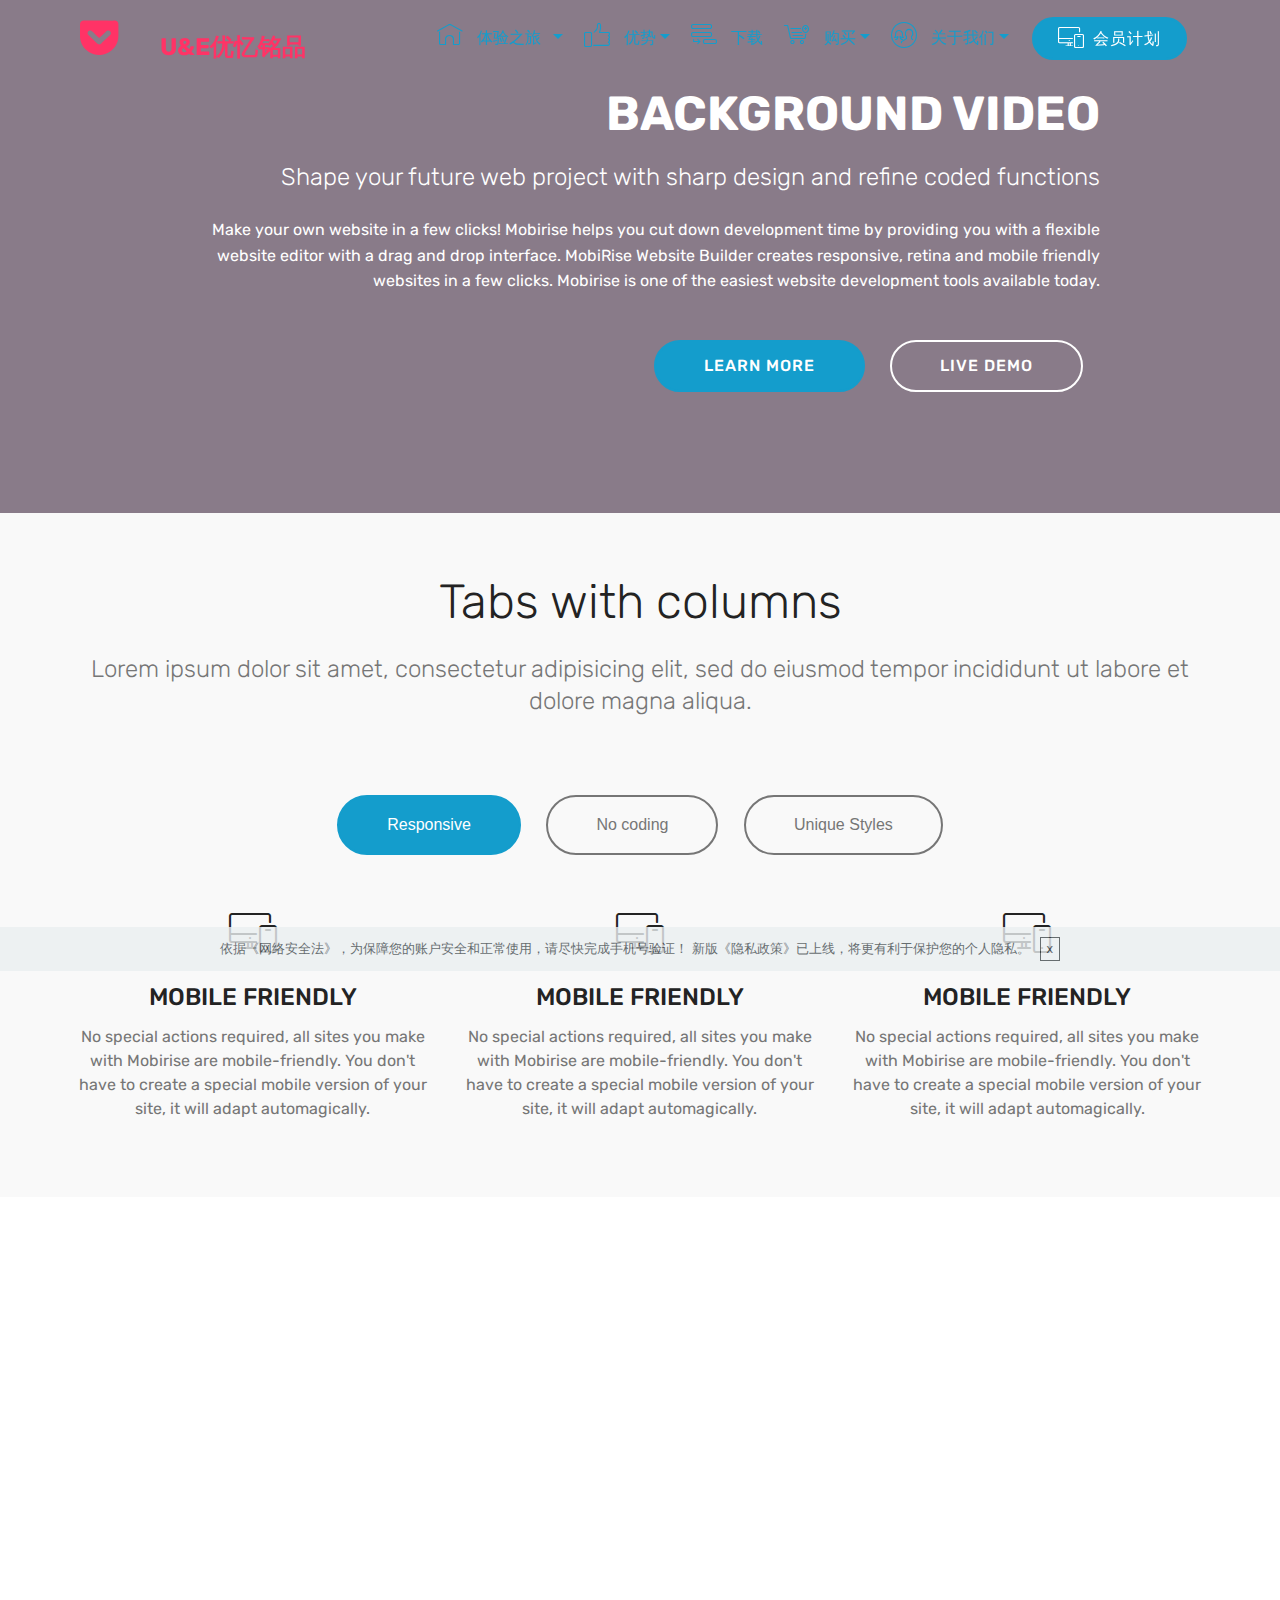
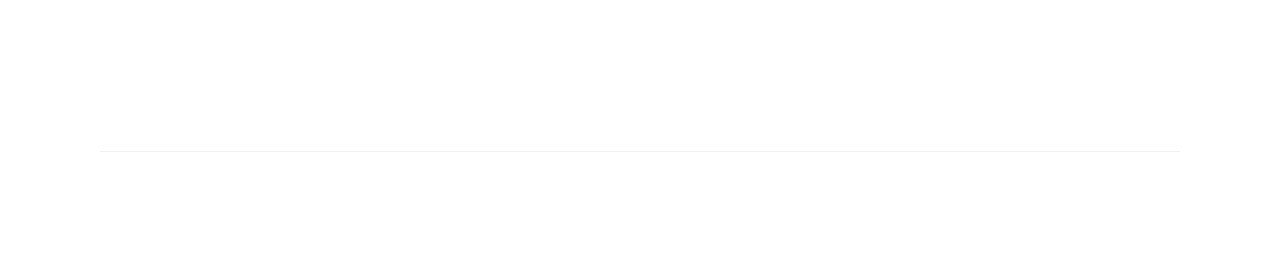
==== FAQ.html @ 8125be83 "create github pages" ====
<!DOCTYPE html>
<html>
<head>
  <!-- Site made with Mobirise Website Builder v4.2.4, https://mobirise.com -->
  <meta charset="UTF-8">
  <meta http-equiv="X-UA-Compatible" content="IE=edge">
  <meta name="generator" content="Mobirise v4.2.4, mobirise.com">
  <meta name="viewport" content="width=device-width, initial-scale=1">
  <link rel="shortcut icon" href="assets/images/4-349x349.png" type="image/x-icon">
  <meta name="description" content="优忆铭品UEMPIN">
  <title>客服中心</title>
  <link rel="stylesheet" href="assets/web/assets/mobirise-icons/mobirise-icons.css">
  <link rel="stylesheet" href="assets/tether/tether.min.css">
  <link rel="stylesheet" href="assets/bootstrap/css/bootstrap.min.css">
  <link rel="stylesheet" href="assets/bootstrap/css/bootstrap-grid.min.css">
  <link rel="stylesheet" href="assets/bootstrap/css/bootstrap-reboot.min.css">
  <link rel="stylesheet" href="assets/socicon/css/styles.css">
  <link rel="stylesheet" href="assets/dropdown/css/style.css">
  <link rel="stylesheet" href="assets/animate.css/animate.min.css">
  <link rel="stylesheet" href="assets/theme/css/style.css">
  <link rel="stylesheet" href="assets/mobirise/css/mbr-additional.css" type="text/css">
  
  
  
</head>
<body>
<section class="menu cid-quuMvqnTre" once="menu" id="menu1-26" data-rv-view="3323">

    

    <nav class="navbar navbar-expand beta-menu navbar-dropdown align-items-center navbar-fixed-top navbar-toggleable-sm bg-color transparent">
        <button class="navbar-toggler navbar-toggler-right" type="button" data-toggle="collapse" data-target="#navbarSupportedContent" aria-controls="navbarSupportedContent" aria-expanded="false" aria-label="Toggle navigation">
            <div class="hamburger">
                <span></span>
                <span></span>
                <span></span>
                <span></span>
            </div>
        </button>
        <div class="menu-logo">
            <div class="navbar-brand">
                
                <span class="navbar-caption-wrap"><a class="navbar-caption text-secondary display-5" href="index.html"><span class="socicon socicon-pocket mbr-iconfont mbr-iconfont-btn"></span></a><a class="navbar-caption text-secondary display-5" href="index.html" style="display: inline !important;"><span style="font-size: 38.4px;">&nbsp;</span>&nbsp; U&amp;E优忆铭品</a></span>
            </div>
        </div>
        <div class="collapse navbar-collapse" id="navbarSupportedContent">
            <ul class="navbar-nav nav-dropdown" data-app-modern-menu="true"><li class="nav-item dropdown">
                    <a class="nav-link link dropdown-toggle text-primary display-4" href="https://mobirise.com" data-toggle="dropdown-submenu" aria-expanded="false">
                        <span class="mbri-home mbr-iconfont mbr-iconfont-btn"></span>
                        体验之旅 &nbsp;</a><div class="dropdown-menu"><a class="dropdown-item text-primary display-4" href="https://mobirise.com">总览</a><a class="dropdown-item text-primary display-4" href="https://mobirise.com">安全性</a><a class="dropdown-item text-primary display-4" href="https://mobirise.com">参考案例</a></div>
                </li>
                <li class="nav-item dropdown">
                    <a class="nav-link link dropdown-toggle text-primary display-4" href="https://mobirise.com" data-toggle="dropdown-submenu"><span class="mbri-like mbr-iconfont mbr-iconfont-btn"></span>
                        优势</a><div class="dropdown-menu"><a class="dropdown-item text-primary display-4" href="https://mobirise.com">选择</a><a class="dropdown-item text-primary display-4" href="https://mobirise.com">解决方案</a></div>
                </li><li class="nav-item"><a class="nav-link link text-primary display-4" href="https://mobirise.com"><span class="mbri-add-submenu mbr-iconfont mbr-iconfont-btn"></span>
                        下载</a></li><li class="nav-item dropdown"><a class="nav-link link dropdown-toggle text-primary display-4" href="https://mobirise.com" data-toggle="dropdown-submenu" aria-expanded="false"><span class="mbri-cart-add mbr-iconfont mbr-iconfont-btn"></span>
                        购买</a><div class="dropdown-menu"><a class="dropdown-item text-primary display-4" href="https://mobirise.com">获取授权</a><a class="dropdown-item text-primary display-4" href="https://mobirise.com">升级您的授权</a><a class="dropdown-item text-primary display-4" href="https://mobirise.com">请求报价</a><a class="dropdown-item text-primary display-4" href="https://mobirise.com">购买向导</a><a class="dropdown-item text-primary display-4" href="https://mobirise.com">联系销售部门</a></div></li><li class="nav-item dropdown"><a class="nav-link link dropdown-toggle text-primary display-4" href="https://mobirise.com" data-toggle="dropdown-submenu" aria-expanded="false"><span class="mbri-users mbr-iconfont mbr-iconfont-btn"></span>
                        关于我们</a><div class="dropdown-menu"><a class="dropdown-item text-primary display-4" href="https://mobirise.com">支持</a><a class="dropdown-item text-primary display-4" href="https://mobirise.com">联系我们</a><a class="dropdown-item text-primary display-4" href="https://mobirise.com">社区</a><a class="dropdown-item text-primary display-4" href="https://mobirise.com">博客</a></div></li></ul>
            <div class="navbar-buttons mbr-section-btn"><a class="btn btn-sm btn-primary display-4" href="https://mobirise.com"><span class="mbri-responsive mbr-iconfont mbr-iconfont-btn"></span>
                    会员计划</a></div>
        </div>
    </nav>
</section>

<section class="engine"><a href="https://mobirise.co/p">bootstrap menu</a></section><section class="mbr-section info4 cid-quwDttyn2s" id="info4-2b" data-rv-view="3317">

    

    
    <div class="container">
        <div class="justify-content-center row">
            <div class="media-container-column title col-12 col-md-10">
                <h2 class="align-right mbr-bold mbr-white pb-3 mbr-fonts-style display-2">
                    BACKGROUND VIDEO
                </h2>
                <h3 class="mbr-section-subtitle align-right mbr-light mbr-white pb-3 mbr-fonts-style display-5">
                    Shape your future web project with sharp design and refine coded functions
                </h3>
                <p class="mbr-text align-right mbr-white mbr-fonts-style display-7">
                    Make your own website in a few clicks! Mobirise helps you cut down development time by providing you with a flexible website editor with a drag and drop interface. MobiRise Website Builder creates responsive, retina and mobile friendly websites in a few clicks. Mobirise is one of the easiest website development tools available today.
                </p>
                <div class="mbr-section-btn align-right py-4">
                    <a class="btn btn-primary display-4" href="https://mobirise.com">LEARN MORE</a>
                    <a class="btn btn-white-outline display-4" href="https://mobirise.com">LIVE DEMO</a>
                </div>
            </div>
        </div>
    </div>
</section>

<section class="tabs3 cid-quwCyvLrFm" id="tabs3-2a" data-rv-view="3320">

    

    

    <div class="container">
        <h2 class="mbr-section-title align-center pb-3 mbr-fonts-style display-2">
           Tabs with columns
        </h2>
        <h3 class="mbr-section-subtitle  display-5 align-center mbr-light mbr-fonts-style">
            Lorem ipsum dolor sit amet, consectetur adipisicing elit, sed do eiusmod tempor incididunt ut labore et dolore magna aliqua.
        </h3>
    </div>
    <div class="container-fluid">
        <div class="row tabcont">
            <ul class="nav nav-tabs pt-3 mt-5" role="tablist">
                <li class="nav-item mbr-fonts-style"><a class="nav-link active" role="tab" data-toggle="tab" href="#tabs3-2a_tab0" aria-expanded="true">
                        Responsive
                    </a></li>
                <li class="nav-item mbr-fonts-style"><a class="nav-link" role="tab" data-toggle="tab" href="#tabs3-2a_tab1" aria-expanded="false">
                        No coding
                    </a></li>
                <li class="nav-item mbr-fonts-style"><a class="nav-link" role="tab" data-toggle="tab" href="#tabs3-2a_tab2" aria-expanded="false">
                        Unique Styles
                    </a></li>
                
                
                
            </ul>
        </div>
    </div>

    <div class="container">
        <div class="row px-1">
            <div class="tab-content">
                <div id="tab1" class="tab-pane in active mbr-table" role="tabpanel">
                    <div class="row tab-content-row">
                        <div class="col-xs-12 col-md-6 col-lg-4">
                            <div class="card-img ">
                                <span class="mbri-responsive mbr-iconfont" media-simple="true"></span>
                            </div>
                            <h4 class="mbr-element-title  align-center mbr-fonts-style pb-2 display-5">
                                MOBILE FRIENDLY
                            </h4>
                            <p class="mbr-section-text  align-center mbr-fonts-style display-7">
                                No special actions required, all sites you make with Mobirise are mobile-friendly. You don't have to create a special mobile version of your site, it will adapt automagically.
                            </p>
                        </div>

                        <div class="col-xs-12 col-md-6 col-lg-4">
                            <div class="card-img ">
                                <span class="mbri-responsive mbr-iconfont" media-simple="true"></span>
                            </div>
                            <h4 class="mbr-element-title  align-center mbr-fonts-style pb-2 display-5">
                                MOBILE FRIENDLY
                            </h4>
                            <p class="mbr-section-text  align-center mbr-fonts-style display-7">
                                No special actions required, all sites you make with Mobirise are mobile-friendly. You don't have to create a special mobile version of your site, it will adapt automagically.
                            </p>
                        </div>

                        <div class="col-xs-12 col-md-6 col-lg-4">
                            <div class="card-img ">
                                <span class="mbri-responsive mbr-iconfont" media-simple="true"></span>
                            </div>
                            <h4 class="mbr-element-title  align-center mbr-fonts-style pb-2 display-5">
                                MOBILE FRIENDLY
                            </h4>
                            <p class="mbr-section-text  align-center mbr-fonts-style display-7">
                                No special actions required, all sites you make with Mobirise are mobile-friendly. You don't have to create a special mobile version of your site, it will adapt automagically.
                            </p>
                        </div>

                        
                    </div>
                </div>

                <div id="tab2" class="tab-pane  mbr-table" role="tabpanel">
                    <div class="row tab-content-row">
                        <div class="col-xs-12 col-md-6 col-lg-4">
                            <div class="card-img ">
                                <span class="mbri-bootstrap mbr-iconfont" media-simple="true"></span>
                            </div>
                            <h4 class="mbr-element-title  align-center mbr-fonts-style pb-2 display-5">
                                IT'S EASY AND SIMPLE
                            </h4>
                            <p class="mbr-section-text  align-center mbr-fonts-style display-7">
                                Cut down the development time with drag-and-drop website builder. Drop the blocks into the page, edit content inline and publish - no technical skills required.
                            </p>
                        </div>

                        <div class="col-xs-12 col-md-6 col-lg-4">
                            <div class="card-img ">
                                <span class="mbri-bootstrap mbr-iconfont" media-simple="true"></span>
                            </div>
                            <h4 class="mbr-element-title  align-center mbr-fonts-style pb-2 display-5">
                                IT'S EASY AND SIMPLE
                            </h4>
                            <p class="mbr-section-text  align-center mbr-fonts-style display-7">
                                Cut down the development time with drag-and-drop website builder. Drop the blocks into the page, edit content inline and publish - no technical skills required.
                            </p>
                        </div>

                        <div class="col-xs-12 col-md-6 col-lg-4">
                            <div class="card-img ">
                                <span class="mbri-bootstrap mbr-iconfont" media-simple="true"></span>
                            </div>
                            <h4 class="mbr-element-title  align-center mbr-fonts-style pb-2 display-5">
                                IT'S EASY AND SIMPLE
                            </h4>
                            <p class="mbr-section-text  align-center mbr-fonts-style display-7">
                                Cut down the development time with drag-and-drop website builder. Drop the blocks into the page, edit content inline and publish - no technical skills required.
                            </p>
                        </div>

                        
                    </div>
                </div>

                <div id="tab3" class="tab-pane  mbr-table" role="tabpanel">
                    <div class="row tab-content-row">
                        <div class="col-xs-12 col-md-6 col-lg-4">
                            <div class="card-img ">
                                <span class="mbri-extension mbr-iconfont" media-simple="true"></span>
                            </div>
                            <h4 class="mbr-element-title  align-center mbr-fonts-style pb-2 display-5">
                                TRENDY WEBSITE BLOCKS
                            </h4>
                            <p class="mbr-section-text  align-center mbr-fonts-style display-7">
                                Choose from the large selection  pre-made blocks - full-screen intro, bootstrap carousel, slider, responsive image gallery with, parallax scrolling, sticky header and more.
                            </p>
                        </div>

                        <div class="col-xs-12 col-md-6 col-lg-4">
                            <div class="card-img ">
                                <span class="mbri-extension mbr-iconfont" media-simple="true"></span>
                            </div>
                            <h4 class="mbr-element-title  align-center mbr-fonts-style pb-2 display-5">
                                TRENDY WEBSITE BLOCKS
                            </h4>
                            <p class="mbr-section-text  align-center mbr-fonts-style display-7">
                                Choose from the large selection  pre-made blocks - full-screen intro, bootstrap carousel, slider, responsive image gallery with, parallax scrolling, sticky header and more.
                            </p>
                        </div>

                        <div class="col-xs-12 col-md-6 col-lg-4">
                            <div class="card-img ">
                                <span class="mbri-extension mbr-iconfont" media-simple="true"></span>
                            </div>
                            <h4 class="mbr-element-title  align-center mbr-fonts-style pb-2 display-5">
                                TRENDY WEBSITE BLOCKS
                            </h4>
                            <p class="mbr-section-text  align-center mbr-fonts-style display-7">
                                Choose from the large selection  pre-made blocks - full-screen intro, bootstrap carousel, slider, responsive image gallery with, parallax scrolling, sticky header and more.
                            </p>
                        </div>

                        
                    </div>
                </div>

                <div id="tab4" class="tab-pane  mbr-table" role="tabpanel">
                    <div class="row tab-content-row">
                        <div class="col-xs-12 col-md-6 col-lg-4">
                            <div class="card-img ">
                                <span class="mbri-responsive mbr-iconfont" media-simple="true"></span>
                            </div>
                            <h4 class="mbr-element-title  align-center mbr-fonts-style pb-2 display-5">
                                MOBILE FRIENDLY
                            </h4>
                            <p class="mbr-section-text  align-center mbr-fonts-style display-7">
                                No special actions required, all sites you make with Mobirise are mobile-friendly. You don't have to create a special mobile version of your site, it will adapt automagically.
                            </p>
                        </div>

                        <div class="col-xs-12 col-md-6 col-lg-4">
                            <div class="card-img ">
                                <span class="mbri-responsive mbr-iconfont" media-simple="true"></span>
                            </div>
                            <h4 class="mbr-element-title  align-center mbr-fonts-style pb-2 display-5">
                                MOBILE FRIENDLY
                            </h4>
                            <p class="mbr-section-text  align-center mbr-fonts-style display-7">
                                No special actions required, all sites you make with Mobirise are mobile-friendly. You don't have to create a special mobile version of your site, it will adapt automagically.
                            </p>
                        </div>

                        <div class="col-xs-12 col-md-6 col-lg-4">
                            <div class="card-img ">
                                <span class="mbri-responsive mbr-iconfont" media-simple="true"></span>
                            </div>
                            <h4 class="mbr-element-title  align-center mbr-fonts-style pb-2 display-5">
                                MOBILE FRIENDLY
                            </h4>
                            <p class="mbr-section-text  align-center mbr-fonts-style display-7">
                                No special actions required, all sites you make with Mobirise are mobile-friendly. You don't have to create a special mobile version of your site, it will adapt automagically.
                            </p>
                        </div>

                        
                    </div>
                </div>

                <div id="tab5" class="tab-pane  mbr-table" role="tabpanel">
                    <div class="row tab-content-row">
                        <div class="col-xs-12 col-md-6 col-lg-4">
                            <div class="card-img ">
                                <span class="mbri-bootstrap mbr-iconfont" media-simple="true"></span>
                            </div>
                            <h4 class="mbr-element-title  align-center mbr-fonts-style pb-2 display-5">
                                IT'S EASY AND SIMPLE
                            </h4>
                            <p class="mbr-section-text  align-center mbr-fonts-style display-7">
                                Cut down the development time with drag-and-drop website builder. Drop the blocks into the page, edit content inline and publish - no technical skills required.
                            </p>
                        </div>

                        <div class="col-xs-12 col-md-6 col-lg-4">
                            <div class="card-img ">
                                <span class="mbri-bootstrap mbr-iconfont" media-simple="true"></span>
                            </div>
                            <h4 class="mbr-element-title  align-center mbr-fonts-style pb-2 display-5">
                                IT'S EASY AND SIMPLE
                            </h4>
                            <p class="mbr-section-text  align-center mbr-fonts-style display-7">
                                Cut down the development time with drag-and-drop website builder. Drop the blocks into the page, edit content inline and publish - no technical skills required.
                            </p>
                        </div>

                        <div class="col-xs-12 col-md-6 col-lg-4">
                            <div class="card-img ">
                                <span class="mbri-bootstrap mbr-iconfont" media-simple="true"></span>
                            </div>
                            <h4 class="mbr-element-title  align-center mbr-fonts-style pb-2 display-5">
                                IT'S EASY AND SIMPLE
                            </h4>
                            <p class="mbr-section-text  align-center mbr-fonts-style display-7">
                                Cut down the development time with drag-and-drop website builder. Drop the blocks into the page, edit content inline and publish - no technical skills required.
                            </p>
                        </div>

                        
                    </div>
                </div>

                <div id="tab6" class="tab-pane  mbr-table" role="tabpanel">
                    <div class="row tab-content-row">
                        <div class="col-xs-12 col-md-6 col-lg-4">
                            <div class="card-img ">
                                <span class="mbri-extension mbr-iconfont" media-simple="true"></span>
                            </div>
                            <h4 class="mbr-element-title  align-center mbr-fonts-style pb-2 display-5">
                                TRENDY WEBSITE BLOCKS
                            </h4>
                            <p class="mbr-section-text  align-center mbr-fonts-style display-7">
                                Choose from the large selection  pre-made blocks - full-screen intro, bootstrap carousel, slider, responsive image gallery with, parallax scrolling, sticky header and more.
                            </p>
                        </div>

                        <div class="col-xs-12 col-md-6 col-lg-4">
                            <div class="card-img ">
                                <span class="mbri-extension mbr-iconfont" media-simple="true"></span>
                            </div>
                            <h4 class="mbr-element-title  align-center mbr-fonts-style pb-2 display-5">
                                TRENDY WEBSITE BLOCKS
                            </h4>
                            <p class="mbr-section-text  align-center mbr-fonts-style display-7">
                                Choose from the large selection  pre-made blocks - full-screen intro, bootstrap carousel, slider, responsive image gallery with, parallax scrolling, sticky header and more.
                            </p>
                        </div>

                        <div class="col-xs-12 col-md-6 col-lg-4">
                            <div class="card-img ">
                                <span class="mbri-extension mbr-iconfont" media-simple="true"></span>
                            </div>
                            <h4 class="mbr-element-title  align-center mbr-fonts-style pb-2 display-5">
                                TRENDY WEBSITE BLOCKS
                            </h4>
                            <p class="mbr-section-text  align-center mbr-fonts-style display-7">
                                Choose from the large selection  pre-made blocks - full-screen intro, bootstrap carousel, slider, responsive image gallery with, parallax scrolling, sticky header and more.
                            </p>
                        </div>

                        
                    </div>
                </div>
            </div>
        </div>
    </div>
</section>

<section class="mbr-section form3 cid-quuQqyCMKl" id="form3-27" data-rv-view="3325">

    

    

    <div class="container">
        <div class="row justify-content-center">
            <div class="title col-12 col-lg-8">
                <h2 class="align-center pb-2 mbr-fonts-style display-2">繁荣的未来一次创造</h2>
                <h3 class="mbr-section-subtitle align-center pb-5 mbr-light mbr-fonts-style display-5">在世界的任何角落都能触手可及</h3>
            </div>
        </div>

        <div class="row py-2 justify-content-center">
            <div class="col-12 col-lg-6  col-md-8 " data-form-type="formoid">
                <div data-form-alert="" hidden="">
                        Thanks for filling out the form!
                </div>
                <form class="mbr-form" action="https://mobirise.com/" method="post" data-form-title="Mobirise Form"><input type="hidden" data-form-email="true" value="UDp82fe5v0Eyl7ZxMXc5wBXG8Bf92NVZE0aJHYdKGe7TfUzPoT3Yu6uKMFv6IsI2ZbxIznENvcKTI1a6HYT3ojW9uODJg5n6/LWRMskjISQ+MUUggnkvxuDNcvmjzyE4">
                    <div class="mbr-subscribe input-group">
                        <input class="form-control" type="email" name="email" placeholder="Email" data-form-field="Email" required="" id="email-form3-27">
                        <span class="input-group-btn"><button href="" type="submit" class="btn btn-primary display-4">加入我们</button></span>
                    </div>
                </form>
            </div>
        </div>
    </div>
</section>

<section class="footer3 cid-quuQPLKquq" id="footer3-28" data-rv-view="3328">

    

    

    <div class="container">
        <div class="media-container-row content">
            <div class="col-md-2 col-sm-4">
                <div class="mb-3 img-logo">
                    <a href="index.html">
                         <img src="assets/images/mbr-1-1620x1080.jpg" alt="Mobirise" title="" media-simple="true">
                    </a>
                </div>
                <p class="mbr-fonts-style foot-logo display-7">PARKINSHOP</p>
            </div>
            <div class="col-md-3 col-sm-4">
                <p class="mb-4 mbr-fonts-style foot-title display-7">
                    关于我们</p>
                <p class="mbr-text mbr-links-column mbr-fonts-style display-7">公司简介<br>自媒体&nbsp;<br>最新活动<br>联系我们&nbsp;<br>职业机会</p>
            </div>
            <div class="col-md-3 col-sm-4">
                <p class="mb-4 mbr-fonts-style foot-title display-7">渠道合作伙伴</p>
                <p class="mbr-text mbr-fonts-style mbr-links-column display-7">正品检测<br>下单步骤&nbsp;<br>商务合作<br>如何汇款&nbsp;<br>语言支持</p>
            </div>
            <div class="col-md-4 col-sm-12">
                <p class="mb-4 mbr-fonts-style foot-title display-7">
                    最新折扣信息</p>
                <p class="mbr-text form-text mbr-fonts-style display-7">
                    每天提供最新机票信息</p>
                <div class="media-container-column" data-form-type="formoid">
                    <div data-form-alert="" hidden="" class="align-center">
                        Thanks for filling out the form!
                    </div>

                    <form class="form-inline" action="https://mobirise.com/" method="post" data-form-title="Mobirise Form">
                        <input type="hidden" value="1Lknn5po2E3v2/GOtTX4c+gMpeZmOuOyh08EkeotjjVpfZTVpMsaN2IokFMOyLyG/XDHzK4qIMgXoVWpnPnGVguOpOal2/GXymwfACElL1eVRQ+YKc676m9zPhXstnzK" data-form-email="true">
                        <div class="form-group">
                            <input type="email" class="form-control input-sm input-inverse my-2" name="email" required="" data-form-field="Email" placeholder="Email" id="email-footer3-28">
                        </div>
                        <div class="input-group-btn m-2"><button href="" class="btn btn-primary display-4" type="submit" role="button">提交订阅</button></div>
                    </form>
                </div>

            </div>
        </div>
        <div class="footer-lower">
            <div class="media-container-row">
                <div class="col-sm-12">
                    <hr>
                </div>
            </div>
            <div class="media-container-row">
                <div class="col-sm-6 copyright">
                    <p class="mbr-text mbr-fonts-style display-7">
                        © Copyright 2017 JONATHAN ZHANG - All Rights Reserved
                    </p>
                </div>
                <div class="col-md-6">
                    <div class="social-list align-right">
                        <div class="soc-item">
                            <a href="https://twitter.com/mobirise" target="_blank">
                                <span class="socicon-twitter socicon mbr-iconfont mbr-iconfont-social" media-simple="true"></span>
                            </a>
                        </div>
                        <div class="soc-item">
                            <a href="https://www.facebook.com/pages/Mobirise/1616226671953247" target="_blank">
                                <span class="socicon-facebook socicon mbr-iconfont mbr-iconfont-social" media-simple="true"></span>
                            </a>
                        </div>
                        <div class="soc-item">
                            <a href="https://www.youtube.com/c/mobirise" target="_blank">
                                <span class="socicon-youtube socicon mbr-iconfont mbr-iconfont-social" media-simple="true"></span>
                            </a>
                        </div>
                        <div class="soc-item">
                            <a href="https://instagram.com/mobirise" target="_blank">
                                <span class="socicon-instagram socicon mbr-iconfont mbr-iconfont-social" media-simple="true"></span>
                            </a>
                        </div>
                        <div class="soc-item">
                            <a href="https://plus.google.com/u/0/+Mobirise" target="_blank">
                                <span class="socicon-googleplus socicon mbr-iconfont mbr-iconfont-social" media-simple="true"></span>
                            </a>
                        </div>
                        <div class="soc-item">
                            <a href="https://www.behance.net/Mobirise" target="_blank">
                                <span class="socicon-behance socicon mbr-iconfont mbr-iconfont-social" media-simple="true"></span>
                            </a>
                        </div>
                    </div>
                </div>
            </div>
        </div>
    </div>
</section>


  <script src="assets/web/assets/jquery/jquery.min.js"></script>
  <script src="assets/popper/popper.min.js"></script>
  <script src="assets/tether/tether.min.js"></script>
  <script src="assets/bootstrap/js/bootstrap.min.js"></script>
  <script src="assets/smooth-scroll/smooth-scroll.js"></script>
  <script src="assets/cookies-alert-plugin/cookies-alert-core.js"></script>
  <script src="assets/cookies-alert-plugin/cookies-alert-script.js"></script>
  <script src="assets/viewport-checker/jquery.viewportchecker.js"></script>
  <script src="assets/dropdown/js/script.min.js"></script>
  <script src="assets/touch-swipe/jquery.touch-swipe.min.js"></script>
  <script src="assets/theme/js/script.js"></script>
  <script src="assets/formoid/formoid.min.js"></script>
  
  
 <div id="scrollToTop" class="scrollToTop mbr-arrow-up"><a style="text-align: center;"><i class="mbri-down mbr-iconfont"></i></a></div>
    <input name="animation" type="hidden">
  <input name="cookieData" type="hidden" data-cookie-text="依据《网络安全法》，为保障您的账户安全和正常使用，请尽快完成手机号验证！ 新版《隐私政策》已上线，将更有利于保护您的个人隐私。">
  </body>
</html>
---- assets/web/assets/mobirise-icons/mobirise-icons.css ----
@font-face {
  font-family: 'MobiriseIcons';
  src:  url('mobirise-icons.eot?spat4u');
  src:  url('mobirise-icons.eot?spat4u#iefix') format('embedded-opentype'),
    url('mobirise-icons.ttf?spat4u') format('truetype'),
    url('mobirise-icons.woff?spat4u') format('woff'),
    url('mobirise-icons.svg?spat4u#MobiriseIcons') format('svg');
  font-weight: normal;
  font-style: normal;
}

[class^="mbri-"], [class*=" mbri-"] {
  /* use !important to prevent issues with browser extensions that change fonts */
  font-family: MobiriseIcons !important;
  speak: none;
  font-style: normal;
  font-weight: normal;
  font-variant: normal;
  text-transform: none;
  line-height: 1;

  /* Better Font Rendering =========== */
  -webkit-font-smoothing: antialiased;
  -moz-osx-font-smoothing: grayscale;
}

.mbri-add-submenu:before {
  content: "\e900";
}
.mbri-alert:before {
  content: "\e901";
}
.mbri-align-center:before {
  content: "\e902";
}
.mbri-align-justify:before {
  content: "\e903";
}
.mbri-align-left:before {
  content: "\e904";
}
.mbri-align-right:before {
  content: "\e905";
}
.mbri-android:before {
  content: "\e906";
}
.mbri-apple:before {
  content: "\e907";
}
.mbri-arrow-down:before {
  content: "\e908";
}
.mbri-arrow-next:before {
  content: "\e909";
}
.mbri-arrow-prev:before {
  content: "\e90a";
}
.mbri-arrow-up:before {
  content: "\e90b";
}
.mbri-bold:before {
  content: "\e90c";
}
.mbri-bookmark:before {
  content: "\e90d";
}
.mbri-bootstrap:before {
  content: "\e90e";
}
.mbri-briefcase:before {
  content: "\e90f";
}
.mbri-browse:before {
  content: "\e910";
}
.mbri-bulleted-list:before {
  content: "\e911";
}
.mbri-calendar:before {
  content: "\e912";
}
.mbri-camera:before {
  content: "\e913";
}
.mbri-cart-add:before {
  content: "\e914";
}
.mbri-cart-full:before {
  content: "\e915";
}
.mbri-cash:before {
  content: "\e916";
}
.mbri-change-style:before {
  content: "\e917";
}
.mbri-chat:before {
  content: "\e918";
}
.mbri-clock:before {
  content: "\e919";
}
.mbri-close:before {
  content: "\e91a";
}
.mbri-cloud:before {
  content: "\e91b";
}
.mbri-code:before {
  content: "\e91c";
}
.mbri-contact-form:before {
  content: "\e91d";
}
.mbri-credit-card:before {
  content: "\e91e";
}
.mbri-cursor-click:before {
  content: "\e91f";
}
.mbri-cust-feedback:before {
  content: "\e920";
}
.mbri-database:before {
  content: "\e921";
}
.mbri-delivery:before {
  content: "\e922";
}
.mbri-desktop:before {
  content: "\e923";
}
.mbri-devices:before {
  content: "\e924";
}
.mbri-down:before {
  content: "\e925";
}
.mbri-download:before {
  content: "\e989";
}
.mbri-drag-n-drop:before {
  content: "\e927";
}
.mbri-drag-n-drop2:before {
  content: "\e928";
}
.mbri-edit:before {
  content: "\e929";
}
.mbri-edit2:before {
  content: "\e92a";
}
.mbri-error:before {
  content: "\e92b";
}
.mbri-extension:before {
  content: "\e92c";
}
.mbri-features:before {
  content: "\e92d";
}
.mbri-file:before {
  content: "\e92e";
}
.mbri-flag:before {
  content: "\e92f";
}
.mbri-folder:before {
  content: "\e930";
}
.mbri-gift:before {
  content: "\e931";
}
.mbri-github:before {
  content: "\e932";
}
.mbri-globe:before {
  content: "\e933";
}
.mbri-globe-2:before {
  content: "\e934";
}
.mbri-growing-chart:before {
  content: "\e935";
}
.mbri-hearth:before {
  content: "\e936";
}
.mbri-help:before {
  content: "\e937";
}
.mbri-home:before {
  content: "\e938";
}
.mbri-hot-cup:before {
  content: "\e939";
}
.mbri-idea:before {
  content: "\e93a";
}
.mbri-image-gallery:before {
  content: "\e93b";
}
.mbri-image-slider:before {
  content: "\e93c";
}
.mbri-info:before {
  content: "\e93d";
}
.mbri-italic:before {
  content: "\e93e";
}
.mbri-key:before {
  content: "\e93f";
}
.mbri-laptop:before {
  content: "\e940";
}
.mbri-layers:before {
  content: "\e941";
}
.mbri-left-right:before {
  content: "\e942";
}
.mbri-left:before {
  content: "\e943";
}
.mbri-letter:before {
  content: "\e944";
}
.mbri-like:before {
  content: "\e945";
}
.mbri-link:before {
  content: "\e946";
}
.mbri-lock:before {
  content: "\e947";
}
.mbri-login:before {
  content: "\e948";
}
.mbri-logout:before {
  content: "\e949";
}
.mbri-magic-stick:before {
  content: "\e94a";
}
.mbri-map-pin:before {
  content: "\e94b";
}
.mbri-menu:before {
  content: "\e94c";
}
.mbri-mobile:before {
  content: "\e94d";
}
.mbri-mobile2:before {
  content: "\e94e";
}
.mbri-mobirise:before {
  content: "\e94f";
}
.mbri-more-horizontal:before {
  content: "\e950";
}
.mbri-more-vertical:before {
  content: "\e951";
}
.mbri-music:before {
  content: "\e952";
}
.mbri-new-file:before {
  content: "\e953";
}
.mbri-numbered-list:before {
  content: "\e954";
}
.mbri-opened-folder:before {
  content: "\e955";
}
.mbri-pages:before {
  content: "\e956";
}
.mbri-paper-plane:before {
  content: "\e957";
}
.mbri-paperclip:before {
  content: "\e958";
}
.mbri-photo:before {
  content: "\e959";
}
.mbri-photos:before {
  content: "\e95a";
}
.mbri-pin:before {
  content: "\e95b";
}
.mbri-play:before {
  content: "\e95c";
}
.mbri-plus:before {
  content: "\e95d";
}
.mbri-preview:before {
  content: "\e95e";
}
.mbri-print:before {
  content: "\e95f";
}
.mbri-protect:before {
  content: "\e960";
}
.mbri-question:before {
  content: "\e961";
}
.mbri-quote-left:before {
  content: "\e962";
}
.mbri-quote-right:before {
  content: "\e963";
}
.mbri-refresh:before {
  content: "\e964";
}
.mbri-responsive:before {
  content: "\e965";
}
.mbri-right:before {
  content: "\e966";
}
.mbri-rocket:before {
  content: "\e967";
}
.mbri-sad-face:before {
  content: "\e968";
}
.mbri-sale:before {
  content: "\e969";
}
.mbri-save:before {
  content: "\e96a";
}
.mbri-search:before {
  content: "\e96b";
}
.mbri-setting:before {
  content: "\e96c";
}
.mbri-setting2:before {
  content: "\e96d";
}
.mbri-setting3:before {
  content: "\e96e";
}
.mbri-share:before {
  content: "\e96f";
}
.mbri-shopping-bag:before {
  content: "\e970";
}
.mbri-shopping-basket:before {
  content: "\e971";
}
.mbri-shopping-cart:before {
  content: "\e972";
}
.mbri-sites:before {
  content: "\e973";
}
.mbri-smile-face:before {
  content: "\e974";
}
.mbri-speed:before {
  content: "\e975";
}
.mbri-star:before {
  content: "\e976";
}
.mbri-success:before {
  content: "\e977";
}
.mbri-sun:before {
  content: "\e978";
}
.mbri-sun2:before {
  content: "\e979";
}
.mbri-tablet:before {
  content: "\e97a";
}
.mbri-tablet-vertical:before {
  content: "\e97b";
}
.mbri-target:before {
  content: "\e97c";
}
.mbri-timer:before {
  content: "\e97d";
}
.mbri-to-ftp:before {
  content: "\e97e";
}
.mbri-to-local-drive:before {
  content: "\e97f";
}
.mbri-touch-swipe:before {
  content: "\e980";
}
.mbri-touch:before {
  content: "\e981";
}
.mbri-trash:before {
  content: "\e982";
}
.mbri-underline:before {
  content: "\e983";
}
.mbri-unlink:before {
  content: "\e984";
}
.mbri-unlock:before {
  content: "\e985";
}
.mbri-up-down:before {
  content: "\e986";
}
.mbri-up:before {
  content: "\e987";
}
.mbri-update:before {
  content: "\e988";
}
.mbri-upload:before {
 content: "\e926"; 
}
.mbri-user:before {
  content: "\e98a";
}
.mbri-user2:before {
  content: "\e98b";
}
.mbri-users:before {
  content: "\e98c";
}
.mbri-video:before {
  content: "\e98d";
}
.mbri-video-play:before {
  content: "\e98e";
}
.mbri-watch:before {
  content: "\e98f";
}
.mbri-website-theme:before {
  content: "\e990";
}
.mbri-wifi:before {
  content: "\e991";
}
.mbri-windows:before {
  content: "\e992";
}
.mbri-zoom-out:before {
  content: "\e993";
}
.mbri-redo:before {
  content: "\e994";
}
.mbri-undo:before {
  content: "\e995";
}
---- assets/socicon/css/styles.css ----
@charset "UTF-8";

@font-face {
  font-family: "socicon";
  src:url("../fonts/socicon.eot");
  src:url("../fonts/socicon.eot?#iefix") format("embedded-opentype"),
    url("../fonts/socicon.woff") format("woff"),
    url("../fonts/socicon.ttf") format("truetype"),
    url("../fonts/socicon.svg#socicon") format("svg");
  font-weight: normal;
  font-style: normal;

}

[data-icon]:before {
  font-family: "socicon" !important;
  content: attr(data-icon);
  font-style: normal !important;
  font-weight: normal !important;
  font-variant: normal !important;
  text-transform: none !important;
  speak: none;
  line-height: 1;
  -webkit-font-smoothing: antialiased;
  -moz-osx-font-smoothing: grayscale;
}

[class^="socicon-"]:before,
[class*=" socicon-"]:before {
  font-family: "socicon" !important;
  font-style: normal !important;
  font-weight: normal !important;
  font-variant: normal !important;
  text-transform: none !important;
  speak: none;
  line-height: 1;
  -webkit-font-smoothing: antialiased;
  -moz-osx-font-smoothing: grayscale;
}

.socicon-modelmayhem:before {
  content: "\e000";
}
.socicon-mixcloud:before {
  content: "\e001";
}
.socicon-drupal:before {
  content: "\e002";
}
.socicon-swarm:before {
  content: "\e003";
}
.socicon-istock:before {
  content: "\e004";
}
.socicon-yammer:before {
  content: "\e005";
}
.socicon-ello:before {
  content: "\e006";
}
.socicon-stackoverflow:before {
  content: "\e007";
}
.socicon-persona:before {
  content: "\e008";
}
.socicon-triplej:before {
  content: "\e009";
}
.socicon-houzz:before {
  content: "\e00a";
}
.socicon-rss:before {
  content: "\e00b";
}
.socicon-paypal:before {
  content: "\e00c";
}
.socicon-odnoklassniki:before {
  content: "\e00d";
}
.socicon-airbnb:before {
  content: "\e00e";
}
.socicon-periscope:before {
  content: "\e00f";
}
.socicon-outlook:before {
  content: "\e010";
}
.socicon-coderwall:before {
  content: "\e011";
}
.socicon-tripadvisor:before {
  content: "\e012";
}
.socicon-appnet:before {
  content: "\e013";
}
.socicon-goodreads:before {
  content: "\e014";
}
.socicon-tripit:before {
  content: "\e015";
}
.socicon-lanyrd:before {
  content: "\e016";
}
.socicon-slideshare:before {
  content: "\e017";
}
.socicon-buffer:before {
  content: "\e018";
}
.socicon-disqus:before {
  content: "\e019";
}
.socicon-vkontakte:before {
  content: "\e01a";
}
.socicon-whatsapp:before {
  content: "\e01b";
}
.socicon-patreon:before {
  content: "\e01c";
}
.socicon-storehouse:before {
  content: "\e01d";
}
.socicon-pocket:before {
  content: "\e01e";
}
.socicon-mail:before {
  content: "\e01f";
}
.socicon-blogger:before {
  content: "\e020";
}
.socicon-technorati:before {
  content: "\e021";
}
.socicon-reddit:before {
  content: "\e022";
}
.socicon-dribbble:before {
  content: "\e023";
}
.socicon-stumbleupon:before {
  content: "\e024";
}
.socicon-digg:before {
  content: "\e025";
}
.socicon-envato:before {
  content: "\e026";
}
.socicon-behance:before {
  content: "\e027";
}
.socicon-delicious:before {
  content: "\e028";
}
.socicon-deviantart:before {
  content: "\e029";
}
.socicon-forrst:before {
  content: "\e02a";
}
.socicon-play:before {
  content: "\e02b";
}
.socicon-zerply:before {
  content: "\e02c";
}
.socicon-wikipedia:before {
  content: "\e02d";
}
.socicon-apple:before {
  content: "\e02e";
}
.socicon-flattr:before {
  content: "\e02f";
}
.socicon-github:before {
  content: "\e030";
}
.socicon-renren:before {
  content: "\e031";
}
.socicon-friendfeed:before {
  content: "\e032";
}
.socicon-newsvine:before {
  content: "\e033";
}
.socicon-identica:before {
  content: "\e034";
}
.socicon-bebo:before {
  content: "\e035";
}
.socicon-zynga:before {
  content: "\e036";
}
.socicon-steam:before {
  content: "\e037";
}
.socicon-xbox:before {
  content: "\e038";
}
.socicon-windows:before {
  content: "\e039";
}
.socicon-qq:before {
  content: "\e03a";
}
.socicon-douban:before {
  content: "\e03b";
}
.socicon-meetup:before {
  content: "\e03c";
}
.socicon-playstation:before {
  content: "\e03d";
}
.socicon-android:before {
  content: "\e03e";
}
.socicon-snapchat:before {
  content: "\e03f";
}
.socicon-twitter:before {
  content: "\e040";
}
.socicon-facebook:before {
  content: "\e041";
}
.socicon-googleplus:before {
  content: "\e042";
}
.socicon-pinterest:before {
  content: "\e043";
}
.socicon-foursquare:before {
  content: "\e044";
}
.socicon-yahoo:before {
  content: "\e045";
}
.socicon-skype:before {
  content: "\e046";
}
.socicon-yelp:before {
  content: "\e047";
}
.socicon-feedburner:before {
  content: "\e048";
}
.socicon-linkedin:before {
  content: "\e049";
}
.socicon-viadeo:before {
  content: "\e04a";
}
.socicon-xing:before {
  content: "\e04b";
}
.socicon-myspace:before {
  content: "\e04c";
}
.socicon-soundcloud:before {
  content: "\e04d";
}
.socicon-spotify:before {
  content: "\e04e";
}
.socicon-grooveshark:before {
  content: "\e04f";
}
.socicon-lastfm:before {
  content: "\e050";
}
.socicon-youtube:before {
  content: "\e051";
}
.socicon-vimeo:before {
  content: "\e052";
}
.socicon-dailymotion:before {
  content: "\e053";
}
.socicon-vine:before {
  content: "\e054";
}
.socicon-flickr:before {
  content: "\e055";
}
.socicon-500px:before {
  content: "\e056";
}
.socicon-wordpress:before {
  content: "\e058";
}
.socicon-tumblr:before {
  content: "\e059";
}
.socicon-twitch:before {
  content: "\e05a";
}
.socicon-8tracks:before {
  content: "\e05b";
}
.socicon-amazon:before {
  content: "\e05c";
}
.socicon-icq:before {
  content: "\e05d";
}
.socicon-smugmug:before {
  content: "\e05e";
}
.socicon-ravelry:before {
  content: "\e05f";
}
.socicon-weibo:before {
  content: "\e060";
}
.socicon-baidu:before {
  content: "\e061";
}
.socicon-angellist:before {
  content: "\e062";
}
.socicon-ebay:before {
  content: "\e063";
}
.socicon-imdb:before {
  content: "\e064";
}
.socicon-stayfriends:before {
  content: "\e065";
}
.socicon-residentadvisor:before {
  content: "\e066";
}
.socicon-google:before {
  content: "\e067";
}
.socicon-yandex:before {
  content: "\e068";
}
.socicon-sharethis:before {
  content: "\e069";
}
.socicon-bandcamp:before {
  content: "\e06a";
}
.socicon-itunes:before {
  content: "\e06b";
}
.socicon-deezer:before {
  content: "\e06c";
}
.socicon-telegram:before {
  content: "\e06e";
}
.socicon-openid:before {
  content: "\e06f";
}
.socicon-amplement:before {
  content: "\e070";
}
.socicon-viber:before {
  content: "\e071";
}
.socicon-zomato:before {
  content: "\e072";
}
.socicon-draugiem:before {
  content: "\e074";
}
.socicon-endomodo:before {
  content: "\e075";
}
.socicon-filmweb:before {
  content: "\e076";
}
.socicon-stackexchange:before {
  content: "\e077";
}
.socicon-wykop:before {
  content: "\e078";
}
.socicon-teamspeak:before {
  content: "\e079";
}
.socicon-teamviewer:before {
  content: "\e07a";
}
.socicon-ventrilo:before {
  content: "\e07b";
}
.socicon-younow:before {
  content: "\e07c";
}
.socicon-raidcall:before {
  content: "\e07d";
}
.socicon-mumble:before {
  content: "\e07e";
}
.socicon-medium:before {
  content: "\e06d";
}
.socicon-bebee:before {
  content: "\e07f";
}
.socicon-hitbox:before {
  content: "\e080";
}
.socicon-reverbnation:before {
  content: "\e081";
}
.socicon-formulr:before {
  content: "\e082";
}
.socicon-instagram:before {
  content: "\e057";
}
.socicon-battlenet:before {
  content: "\e083";
}
.socicon-chrome:before {
  content: "\e084";
}
.socicon-discord:before {
  content: "\e086";
}
.socicon-issuu:before {
  content: "\e087";
}
.socicon-macos:before {
  content: "\e088";
}
.socicon-firefox:before {
  content: "\e089";
}
.socicon-opera:before {
  content: "\e08d";
}
.socicon-keybase:before {
  content: "\e090";
}
.socicon-alliance:before {
  content: "\e091";
}
.socicon-livejournal:before {
  content: "\e092";
}
.socicon-googlephotos:before {
  content: "\e093";
}
.socicon-horde:before {
  content: "\e094";
}
.socicon-etsy:before {
  content: "\e095";
}
.socicon-zapier:before {
  content: "\e096";
}
.socicon-google-scholar:before {
  content: "\e097";
}
.socicon-researchgate:before {
  content: "\e098";
}
.socicon-wechat:before {
  content: "\e099";
}
.socicon-strava:before {
  content: "\e09a";
}
.socicon-line:before {
  content: "\e09b";
}
.socicon-lyft:before {
  content: "\e09c";
}
.socicon-uber:before {
  content: "\e09d";
}
.socicon-songkick:before {
  content: "\e09e";
}
.socicon-viewbug:before {
  content: "\e09f";
}
.socicon-googlegroups:before {
  content: "\e0a0";
}
.socicon-quora:before {
  content: "\e073";
}
.socicon-diablo:before {
  content: "\e085";
}
.socicon-blizzard:before {
  content: "\e0a1";
}
.socicon-hearthstone:before {
  content: "\e08b";
}
.socicon-heroes:before {
  content: "\e08a";
}
.socicon-overwatch:before {
  content: "\e08c";
}
.socicon-warcraft:before {
  content: "\e08e";
}
.socicon-starcraft:before {
  content: "\e08f";
}
.socicon-beam:before {
  content: "\e0a2";
}
.socicon-curse:before {
  content: "\e0a3";
}
.socicon-player:before {
  content: "\e0a4";
}
.socicon-streamjar:before {
  content: "\e0a5";
}
.socicon-nintendo:before {
  content: "\e0a6";
}
.socicon-hellocoton:before {
  content: "\e0a7";
}
---- assets/dropdown/css/style.css ----
.navbar-dropdown {
  left: 0;
  padding: 0;
  position: absolute;
  right: 0;
  top: 0;
  transition: all 0.45s ease;
  z-index: 1030;
  background: #282828; }
  .navbar-dropdown .navbar-logo {
    margin-right: 0.8rem;
    transition: margin 0.3s ease-in-out;
    vertical-align: middle; }
    .navbar-dropdown .navbar-logo img {
      height: 3.125rem;
      transition: all 0.3s ease-in-out; }
    .navbar-dropdown .navbar-logo.mbr-iconfont {
      font-size: 3.125rem;
      line-height: 3.125rem; }
  .navbar-dropdown .navbar-caption {
    font-weight: 700;
    white-space: normal;
    vertical-align: -4px;
    line-height: 3.125rem !important; }
    .navbar-dropdown .navbar-caption, .navbar-dropdown .navbar-caption:hover {
      color: inherit;
      text-decoration: none; }
  .navbar-dropdown .mbr-iconfont + .navbar-caption {
    vertical-align: -1px; }
  .navbar-dropdown.navbar-fixed-top {
    position: fixed; }
  .navbar-dropdown .navbar-brand span {
    vertical-align: -4px; }
  .navbar-dropdown.bg-color.transparent {
    background: none; }
  .navbar-dropdown.navbar-short .navbar-brand {
    padding: 0.625rem 0; }
    .navbar-dropdown.navbar-short .navbar-brand span {
      vertical-align: -1px; }
  .navbar-dropdown.navbar-short .navbar-caption {
    line-height: 2.375rem !important;
    vertical-align: -2px; }
  .navbar-dropdown.navbar-short .navbar-logo {
    margin-right: 0.5rem; }
    .navbar-dropdown.navbar-short .navbar-logo img {
      height: 2.375rem; }
    .navbar-dropdown.navbar-short .navbar-logo.mbr-iconfont {
      font-size: 2.375rem;
      line-height: 2.375rem; }
  .navbar-dropdown.navbar-short .mbr-table-cell {
    height: 3.625rem; }
  .navbar-dropdown .navbar-close {
    left: 0.6875rem;
    position: fixed;
    top: 0.75rem;
    z-index: 1000; }
  .navbar-dropdown .hamburger-icon {
    content: "";
    display: inline-block;
    vertical-align: middle;
    width: 16px;
    -webkit-box-shadow: 0 -6px 0 1px #282828,0 0 0 1px #282828,0 6px 0 1px #282828;
    -moz-box-shadow: 0 -6px 0 1px #282828,0 0 0 1px #282828,0 6px 0 1px #282828;
    box-shadow: 0 -6px 0 1px #282828,0 0 0 1px #282828,0 6px 0 1px #282828; }

.dropdown-menu .dropdown-toggle[data-toggle="dropdown-submenu"]::after {
  border-bottom: 0.35em solid transparent;
  border-left: 0.35em solid;
  border-right: 0;
  border-top: 0.35em solid transparent;
  margin-left: 0.3rem; }

.dropdown-menu .dropdown-item:focus {
  outline: 0; }

.nav-dropdown {
  font-size: 0.75rem;
  font-weight: 500;
  height: auto !important; }
  .nav-dropdown .nav-btn {
    padding-left: 1rem; }
  .nav-dropdown .link {
    margin: .667em 1.667em;
    font-weight: 500;
    padding: 0;
    transition: color .2s ease-in-out; }
    .nav-dropdown .link.dropdown-toggle {
      margin-right: 2.583em; }
      .nav-dropdown .link.dropdown-toggle::after {
        margin-left: .25rem;
        border-top: 0.35em solid;
        border-right: 0.35em solid transparent;
        border-left: 0.35em solid transparent;
        border-bottom: 0; }
      .nav-dropdown .link.dropdown-toggle[aria-expanded="true"] {
        margin: 0;
        padding: 0.667em 3.263em  0.667em 1.667em; }
  .nav-dropdown .link::after,
  .nav-dropdown .dropdown-item::after {
    color: inherit; }
  .nav-dropdown .btn {
    font-size: 0.75rem;
    font-weight: 700;
    letter-spacing: 0;
    margin-bottom: 0;
    padding-left: 1.25rem;
    padding-right: 1.25rem; }
  .nav-dropdown .dropdown-menu {
    border-radius: 0;
    border: 0;
    left: 0;
    margin: 0;
    padding-bottom: 1.25rem;
    padding-top: 1.25rem;
    position: relative; }
  .nav-dropdown .dropdown-submenu {
    margin-left: 0.125rem;
    top: 0; }
  .nav-dropdown .dropdown-item {
    font-weight: 500;
    line-height: 2;
    padding: 0.3846em 4.615em 0.3846em 1.5385em;
    position: relative;
    transition: color .2s ease-in-out, background-color .2s ease-in-out; }
    .nav-dropdown .dropdown-item::after {
      margin-top: -0.3077em;
      position: absolute;
      right: 1.1538em;
      top: 50%; }
    .nav-dropdown .dropdown-item:focus, .nav-dropdown .dropdown-item:hover {
      background: none; }

@media (max-width: 767px) {
  .nav-dropdown.navbar-toggleable-sm {
    bottom: 0;
    display: none;
    left: 0;
    overflow-x: hidden;
    position: fixed;
    top: 0;
    transform: translateX(-100%);
    -ms-transform: translateX(-100%);
    -webkit-transform: translateX(-100%);
    width: 18.75rem;
    z-index: 999; } }
.nav-dropdown.navbar-toggleable-xl {
  bottom: 0;
  display: none;
  left: 0;
  overflow-x: hidden;
  position: fixed;
  top: 0;
  transform: translateX(-100%);
  -ms-transform: translateX(-100%);
  -webkit-transform: translateX(-100%);
  width: 18.75rem;
  z-index: 999; }

.nav-dropdown-sm {
  display: block !important;
  overflow-x: hidden;
  overflow: auto;
  padding-top: 3.875rem; }
  .nav-dropdown-sm::after {
    content: "";
    display: block;
    height: 3rem;
    width: 100%; }
  .nav-dropdown-sm.collapse.in ~ .navbar-close {
    display: block !important; }
  .nav-dropdown-sm.collapsing, .nav-dropdown-sm.collapse.in {
    transform: translateX(0);
    -ms-transform: translateX(0);
    -webkit-transform: translateX(0);
    transition: all 0.25s ease-out;
    -webkit-transition: all 0.25s ease-out;
    background: #282828; }
  .nav-dropdown-sm.collapsing[aria-expanded="false"] {
    transform: translateX(-100%);
    -ms-transform: translateX(-100%);
    -webkit-transform: translateX(-100%); }
  .nav-dropdown-sm .nav-item {
    display: block;
    margin-left: 0 !important;
    padding-left: 0; }
  .nav-dropdown-sm .link,
  .nav-dropdown-sm .dropdown-item {
    border-top: 1px dotted rgba(255, 255, 255, 0.1);
    font-size: 0.8125rem;
    line-height: 1.6;
    margin: 0 !important;
    padding: 0.875rem 2.4rem 0.875rem 1.5625rem !important;
    position: relative;
    white-space: normal; }
    .nav-dropdown-sm .link:focus, .nav-dropdown-sm .link:hover,
    .nav-dropdown-sm .dropdown-item:focus,
    .nav-dropdown-sm .dropdown-item:hover {
      background: rgba(0, 0, 0, 0.2) !important;
      color: #c0a375; }
  .nav-dropdown-sm .nav-btn {
    position: relative;
    padding: 1.5625rem 1.5625rem 0 1.5625rem; }
    .nav-dropdown-sm .nav-btn::before {
      border-top: 1px dotted rgba(255, 255, 255, 0.1);
      content: "";
      left: 0;
      position: absolute;
      top: 0;
      width: 100%; }
    .nav-dropdown-sm .nav-btn + .nav-btn {
      padding-top: 0.625rem; }
      .nav-dropdown-sm .nav-btn + .nav-btn::before {
        display: none; }
  .nav-dropdown-sm .btn {
    padding: 0.625rem 0; }
  .nav-dropdown-sm .dropdown-toggle[data-toggle="dropdown-submenu"]::after {
    margin-left: .25rem;
    border-top: 0.35em solid;
    border-right: 0.35em solid transparent;
    border-left: 0.35em solid transparent;
    border-bottom: 0; }
  .nav-dropdown-sm .dropdown-toggle[data-toggle="dropdown-submenu"][aria-expanded="true"]::after {
    border-top: 0;
    border-right: 0.35em solid transparent;
    border-left: 0.35em solid transparent;
    border-bottom: 0.35em solid; }
  .nav-dropdown-sm .dropdown-menu {
    margin: 0;
    padding: 0;
    position: relative;
    top: 0;
    left: 0;
    width: 100%;
    border: 0;
    float: none;
    border-radius: 0;
    background: none; }
  .nav-dropdown-sm .dropdown-submenu {
    left: 100%;
    margin-left: 0.125rem;
    margin-top: -1.25rem;
    top: 0; }

.navbar-toggleable-sm .nav-dropdown .dropdown-menu {
  position: absolute; }

.navbar-toggleable-sm .nav-dropdown .dropdown-submenu {
  left: 100%;
  margin-left: 0.125rem;
  margin-top: -1.25rem;
  top: 0; }

.navbar-toggleable-sm.opened .nav-dropdown .dropdown-menu {
  position: relative; }

.navbar-toggleable-sm.opened .nav-dropdown .dropdown-submenu {
  left: 0;
  margin-left: 00rem;
  margin-top: 0rem;
  top: 0; }

.is-builder .nav-dropdown.collapsing {
  transition: none !important; }

/*# sourceMappingURL=style.css.map */
---- assets/theme/css/style.css ----
/*!
 * Mobirise v4 theme (https://mobirise.com/)
 * Copyright 2017 Mobirise
 */
section {
  background-color: #eeeeee; }

section,
.container,
.container-fluid {
  position: relative;
  word-wrap: break-word; }

a.mbr-iconfont:hover {
  text-decoration: none; }

.article .lead p, .article .lead ul, .article .lead ol, .article .lead pre, .article .lead blockquote {
  margin-bottom: 0; }

a {
  font-style: normal;
  font-weight: 400;
  cursor: pointer; }
  a, a:hover {
    text-decoration: none; }

figure {
  margin-bottom: 0; }

body {
  color: #232323; }

h1, h2, h3, h4, h5, h6,
.h1, .h2, .h3, .h4, .h5, .h6,
.display-1, .display-2, .display-3, .display-4 {
  line-height: 1;
  word-break: break-word;
  word-wrap: break-word; }

b, strong {
  font-weight: bold; }

blockquote {
  padding: 10px 0 10px 20px;
  position: relative;
  border-left: 2px solid;
  border-color: #ff3366; }

input:-webkit-autofill, input:-webkit-autofill:hover, input:-webkit-autofill:focus, input:-webkit-autofill:active {
  transition-delay: 9999s;
  transition-property: background-color, color; }

textarea[type="hidden"] {
  display: none; }

body {
  position: relative; }

section {
  background-position: 50% 50%;
  background-repeat: no-repeat;
  background-size: cover; }
  section .mbr-background-video,
  section .mbr-background-video-preview {
    position: absolute;
    bottom: 0;
    left: 0;
    right: 0;
    top: 0; }

.hidden {
  visibility: hidden; }

.mbr-z-index20 {
  z-index: 20; }

/*! Base colors */
.mbr-white {
  color: #ffffff; }

.mbr-black {
  color: #000000; }

.mbr-bg-white {
  background-color: #ffffff; }

.mbr-bg-black {
  background-color: #000000; }

/*! Text-aligns */
.align-left {
  text-align: left; }

.align-center {
  text-align: center; }

.align-right {
  text-align: right; }

@media (max-width: 767px) {
  .align-left, .align-center, .align-right, .mbr-section-btn, .mbr-section-title {
    text-align: center; } }
/*! Font-weight  */
.mbr-light {
  font-weight: 300; }

.mbr-regular {
  font-weight: 400; }

.mbr-semibold {
  font-weight: 500; }

.mbr-bold {
  font-weight: 700; }

/*! Media  */
.media-size-item {
  -webkit-flex: 1 1 auto;
  -moz-flex: 1 1 auto;
  -ms-flex: 1 1 auto;
  -o-flex: 1 1 auto;
  flex: 1 1 auto; }

.media-content {
  -webkit-flex-basis: 100%;
  flex-basis: 100%; }

.media-container-row {
  display: -ms-flexbox;
  display: -webkit-flex;
  display: flex;
  -webkit-flex-direction: row;
  -ms-flex-direction: row;
  flex-direction: row;
  -webkit-flex-wrap: wrap;
  -ms-flex-wrap: wrap;
  flex-wrap: wrap;
  -webkit-justify-content: center;
  -ms-flex-pack: center;
  justify-content: center;
  -webkit-align-content: center;
  -ms-flex-line-pack: center;
  align-content: center;
  -webkit-align-items: start;
  -ms-flex-align: start;
  align-items: start; }
  .media-container-row .media-size-item {
    width: 400px; }

.media-container-column {
  display: -ms-flexbox;
  display: -webkit-flex;
  display: flex;
  -webkit-flex-direction: column;
  -ms-flex-direction: column;
  flex-direction: column;
  -webkit-flex-wrap: wrap;
  -ms-flex-wrap: wrap;
  flex-wrap: wrap;
  -webkit-justify-content: center;
  -ms-flex-pack: center;
  justify-content: center;
  -webkit-align-content: center;
  -ms-flex-line-pack: center;
  align-content: center;
  -webkit-align-items: stretch;
  -ms-flex-align: stretch;
  align-items: stretch; }
  .media-container-column > * {
    width: 100%; }

@media (min-width: 992px) {
  .media-container-row {
    -webkit-flex-wrap: nowrap;
    -ms-flex-wrap: nowrap;
    flex-wrap: nowrap; } }
figure {
  overflow: hidden; }

figure[mbr-media-size] {
  transition: width 0.1s; }

.mbr-figure img, .mbr-figure iframe {
  display: block;
  width: 100%; }

.card {
  background-color: transparent;
  border: none; }

.card-img {
  text-align: center;
  flex-shrink: 0; }

.media {
  max-width: 100%;
  margin: 0 auto; }

.mbr-figure {
  -ms-flex-item-align: center;
  -ms-grid-row-align: center;
  -webkit-align-self: center;
  align-self: center; }

.media-container > div {
  max-width: 100%; }

.mbr-figure img, .card-img img {
  width: 100%; }

@media (max-width: 991px) {
  .media-size-item {
    width: auto !important; }

  .media {
    width: auto; }

  .mbr-figure {
    width: 100% !important; } }
/*! Buttons */
.mbr-section-btn {
  margin-left: -.25rem;
  margin-right: -.25rem;
  font-size: 0; }

nav .mbr-section-btn {
  margin-left: 0rem;
  margin-right: 0rem; }

/*! Btn icon margin */
.btn .mbr-iconfont, .btn.btn-sm .mbr-iconfont {
  cursor: pointer;
  margin-right: 0.5rem; }

.btn.btn-md .mbr-iconfont, .btn.btn-md .mbr-iconfont {
  margin-right: 0.8rem; }

.mbr-regular {
  font-weight: 400; }

.mbr-semibold {
  font-weight: 500; }

.mbr-bold {
  font-weight: 700; }

[type="submit"] {
  -webkit-appearance: none; }

/*! Full-screen */
.mbr-fullscreen .mbr-overlay {
  min-height: 100vh; }

.mbr-fullscreen {
  display: flex;
  display: -webkit-flex;
  display: -moz-flex;
  display: -ms-flex;
  display: -o-flex;
  align-items: center;
  -webkit-align-items: center;
  min-height: 100vh;
  padding-top: 3rem;
  padding-bottom: 3rem; }

/*! Map */
.map {
  height: 25rem;
  position: relative; }
  .map iframe {
    width: 100%;
    height: 100%; }

/* Form */
.form-asterisk {
  font-family: initial;
  position: absolute;
  top: -2px;
  font-weight: normal; }

/*! Scroll to top arrow */
.mbr-arrow-up {
  bottom: 25px;
  right: 90px;
  position: fixed;
  text-align: right;
  z-index: 5000;
  color: #ffffff;
  font-size: 32px;
  transform: rotate(180deg);
  -webkit-transform: rotate(180deg); }

.mbr-arrow-up a {
  background: rgba(0, 0, 0, 0.2);
  border-radius: 3px;
  color: #fff;
  display: inline-block;
  height: 60px;
  width: 60px;
  outline-style: none !important;
  position: relative;
  text-decoration: none;
  transition: all .3s ease-in-out;
  cursor: pointer;
  text-align: center; }
  .mbr-arrow-up a:hover {
    background-color: rgba(0, 0, 0, 0.4); }
  .mbr-arrow-up a i {
    line-height: 60px; }

.mbr-arrow-up-icon {
  display: block;
  color: #fff; }

.mbr-arrow-up-icon::before {
  content: "\203a";
  display: inline-block;
  font-family: serif;
  font-size: 32px;
  line-height: 1;
  font-style: normal;
  position: relative;
  top: 6px;
  left: -4px;
  -webkit-transform: rotate(-90deg);
  transform: rotate(-90deg); }

/*! Arrow Down */
.mbr-arrow {
  position: absolute;
  bottom: 45px;
  left: 50%;
  width: 60px;
  height: 60px;
  cursor: pointer;
  background-color: rgba(80, 80, 80, 0.5);
  border-radius: 50%;
  -webkit-transform: translateX(-50%);
  transform: translateX(-50%); }
  .mbr-arrow > a {
    display: inline-block;
    text-decoration: none;
    outline-style: none;
    -webkit-animation: arrowdown 1.7s ease-in-out infinite;
    animation: arrowdown 1.7s ease-in-out infinite; }
    .mbr-arrow > a > i {
      position: absolute;
      top: -2px;
      left: 15px;
      font-size: 2rem; }

@keyframes arrowdown {
  0% {
    transform: translateY(0px);
    -webkit-transform: translateY(0px); }
  50% {
    transform: translateY(-5px);
    -webkit-transform: translateY(-5px); }
  100% {
    transform: translateY(0px);
    -webkit-transform: translateY(0px); } }
@-webkit-keyframes arrowdown {
  0% {
    transform: translateY(0px);
    -webkit-transform: translateY(0px); }
  50% {
    transform: translateY(-5px);
    -webkit-transform: translateY(-5px); }
  100% {
    transform: translateY(0px);
    -webkit-transform: translateY(0px); } }
@media (max-width: 500px) {
  .mbr-arrow-up {
    left: 50%;
    right: auto;
    transform: translateX(-50%) rotate(180deg);
    -webkit-transform: translateX(-50%) rotate(180deg); } }
/*Gradients animation*/
@keyframes gradient-animation {
  from {
    background-position: 0% 100%;
    animation-timing-function: ease-in-out; }
  to {
    background-position: 100% 0%;
    animation-timing-function: ease-in-out; } }
@-webkit-keyframes gradient-animation {
  from {
    background-position: 0% 100%;
    animation-timing-function: ease-in-out; }
  to {
    background-position: 100% 0%;
    animation-timing-function: ease-in-out; } }
.bg-gradient {
  background-size: 200% 200%;
  animation: gradient-animation 5s infinite alternate;
  -webkit-animation: gradient-animation 5s infinite alternate; }

.menu .navbar-brand {
  display: -webkit-flex; }
  .menu .navbar-brand span {
    display: flex;
    display: -webkit-flex; }
  .menu .navbar-brand .navbar-caption-wrap {
    display: -webkit-flex; }
  .menu .navbar-brand .navbar-logo img {
    display: -webkit-flex; }
@media (min-width: 768px) and (max-width: 991px) {
  .menu .navbar-toggleable-sm .navbar-nav {
    display: -webkit-box;
    display: -webkit-flex;
    display: -ms-flexbox; } }
@media (min-width: 992px) {
  .menu .navbar-nav.nav-dropdown {
    display: -webkit-flex; }
  .menu .navbar-toggleable-sm .navbar-collapse {
    display: -webkit-flex !important; } }

/*# sourceMappingURL=style.css.map */
.engine {
	position: absolute;
	text-indent: -2400px;
	text-align: center;
	padding: 0;
	top: 0;
	left: -2400px;
}
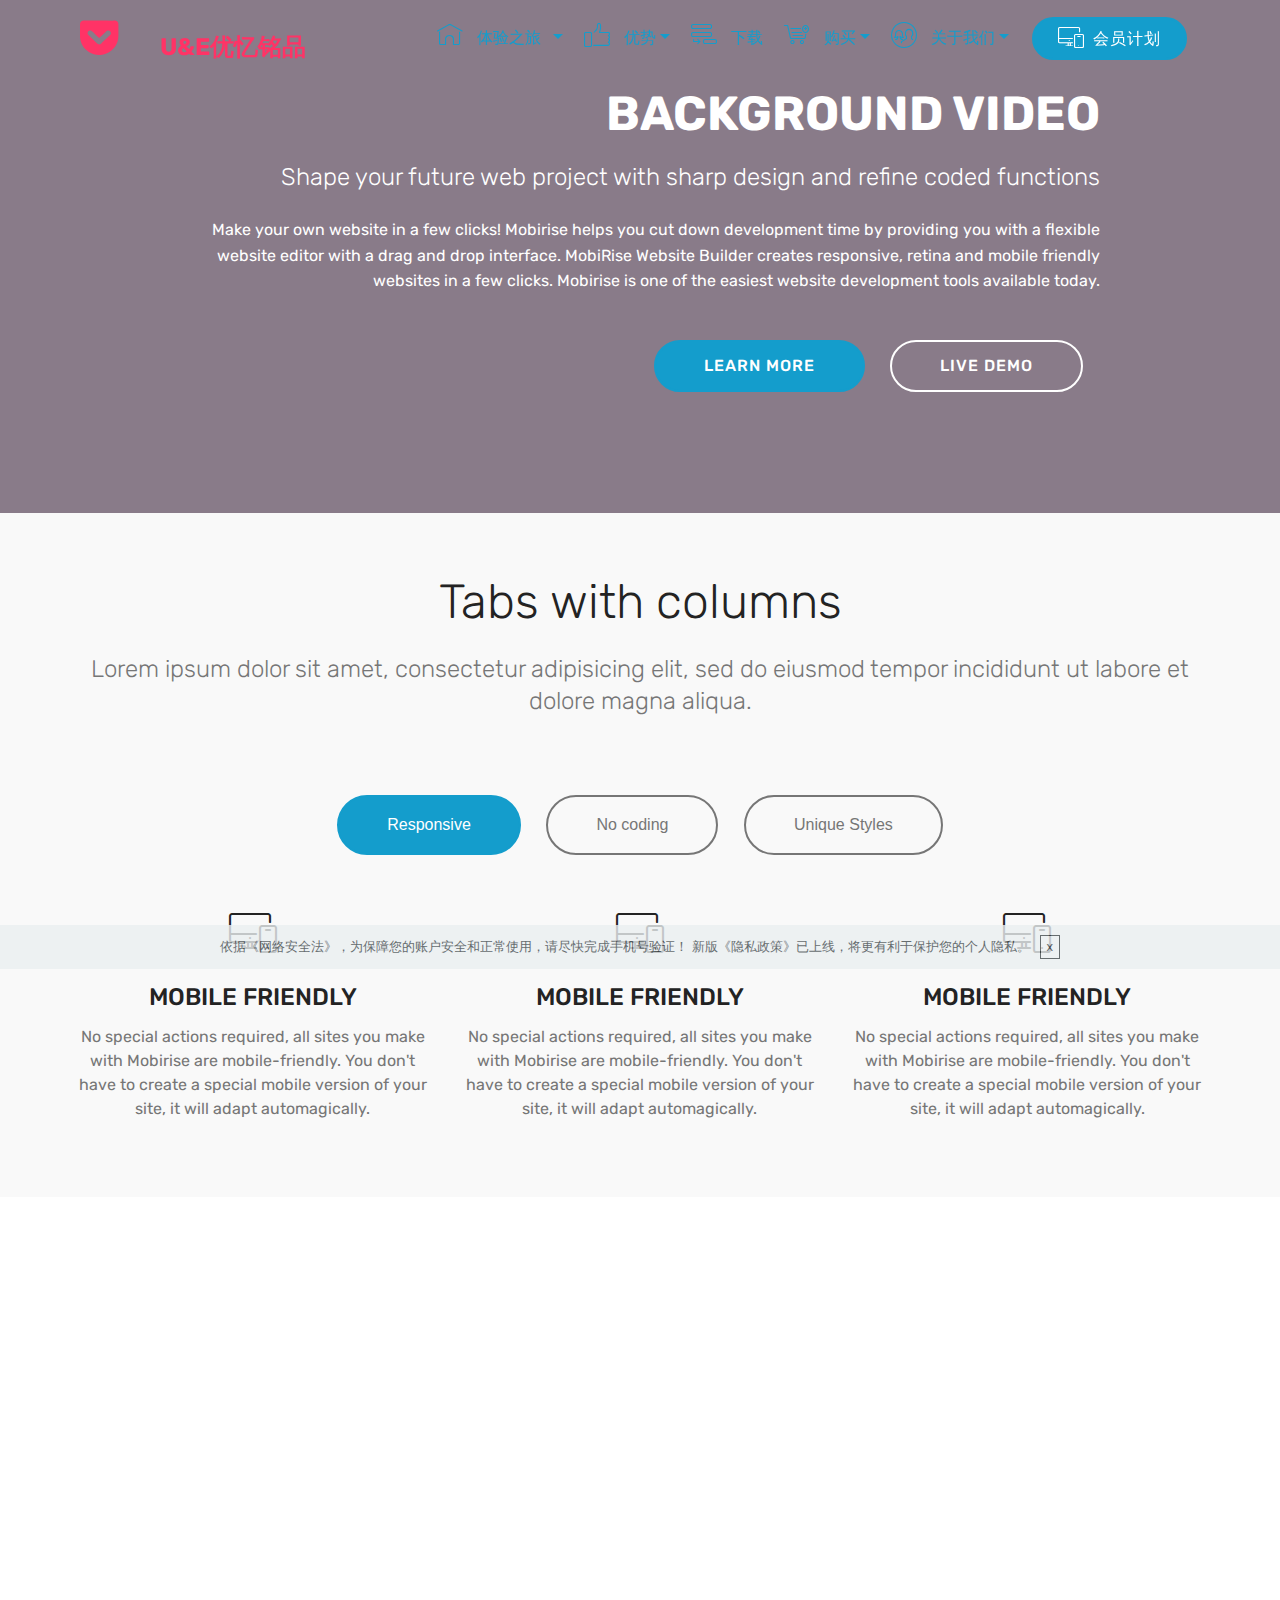
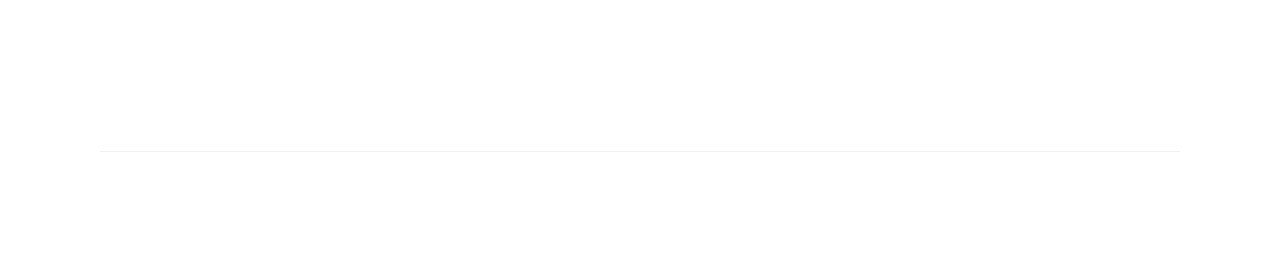
==== commit 4810c112: "create github pages" ====
--- a/FAQ.html
+++ b/FAQ.html
@@ -24,7 +24,7 @@
   
 </head>
 <body>
-<section class="menu cid-quuMvqnTre" once="menu" id="menu1-26" data-rv-view="3323">
+<section class="menu cid-quuMvqnTre" once="menu" id="menu1-26" data-rv-view="3635">
 
     
 
@@ -62,7 +62,7 @@
     </nav>
 </section>
 
-<section class="engine"><a href="https://mobirise.co/p">bootstrap menu</a></section><section class="mbr-section info4 cid-quwDttyn2s" id="info4-2b" data-rv-view="3317">
+<section class="engine"><a href="https://mobirise.co/l">bootstrap themes</a></section><section class="mbr-section info4 cid-quwDttyn2s" id="info4-2b" data-rv-view="3629">
 
     
 
@@ -88,7 +88,7 @@
     </div>
 </section>
 
-<section class="tabs3 cid-quwCyvLrFm" id="tabs3-2a" data-rv-view="3320">
+<section class="tabs3 cid-quwCyvLrFm" id="tabs3-2a" data-rv-view="3632">
 
     
 
@@ -380,7 +380,7 @@
     </div>
 </section>
 
-<section class="mbr-section form3 cid-quuQqyCMKl" id="form3-27" data-rv-view="3325">
+<section class="mbr-section form3 cid-quuQqyCMKl" id="form3-27" data-rv-view="3637">
 
     
 
@@ -399,7 +399,7 @@
                 <div data-form-alert="" hidden="">
                         Thanks for filling out the form!
                 </div>
-                <form class="mbr-form" action="https://mobirise.com/" method="post" data-form-title="Mobirise Form"><input type="hidden" data-form-email="true" value="UDp82fe5v0Eyl7ZxMXc5wBXG8Bf92NVZE0aJHYdKGe7TfUzPoT3Yu6uKMFv6IsI2ZbxIznENvcKTI1a6HYT3ojW9uODJg5n6/LWRMskjISQ+MUUggnkvxuDNcvmjzyE4">
+                <form class="mbr-form" action="https://mobirise.com/" method="post" data-form-title="Mobirise Form"><input type="hidden" data-form-email="true" value="nDzlZfZGGuCSIJ4rsVJasVHIewHAjKS35avs9nCp1yti8g65+tI2x8FpVMUsiuKwQPyQncer1DJGxZuZ/Pn7SmXsnCyH2jc2RzwtMJM3RP0y+l9+S5yaxt7rrZj+jn3f">
                     <div class="mbr-subscribe input-group">
                         <input class="form-control" type="email" name="email" placeholder="Email" data-form-field="Email" required="" id="email-form3-27">
                         <span class="input-group-btn"><button href="" type="submit" class="btn btn-primary display-4">加入我们</button></span>
@@ -410,7 +410,7 @@
     </div>
 </section>
 
-<section class="footer3 cid-quuQPLKquq" id="footer3-28" data-rv-view="3328">
+<section class="footer3 cid-quuQPLKquq" id="footer3-28" data-rv-view="3640">
 
     
 
@@ -446,7 +446,7 @@
                     </div>
 
                     <form class="form-inline" action="https://mobirise.com/" method="post" data-form-title="Mobirise Form">
-                        <input type="hidden" value="1Lknn5po2E3v2/GOtTX4c+gMpeZmOuOyh08EkeotjjVpfZTVpMsaN2IokFMOyLyG/XDHzK4qIMgXoVWpnPnGVguOpOal2/GXymwfACElL1eVRQ+YKc676m9zPhXstnzK" data-form-email="true">
+                        <input type="hidden" value="G/MmQ7flRzZ2ZbScMy2fToTRInOZu7lpAaNyIwF3QrvDh6SnX6bgL024rvDJrml7Bh6O9m+zNZSzHcS4vDj/2zPnaCeGMIDWUc5ZEg9/e4A7mkvSn8h46B1XmHoT4nsd" data-form-email="true">
                         <div class="form-group">
                             <input type="email" class="form-control input-sm input-inverse my-2" name="email" required="" data-form-field="Email" placeholder="Email" id="email-footer3-28">
                         </div>
--- a/assets/mobirise/css/mbr-additional.css
+++ b/assets/mobirise/css/mbr-additional.css
@@ -1762,10 +1762,15 @@
   font-style: italic;
   letter-spacing: 1rem;
 }
+.cid-quuPU03cpD {
+  padding-top: 60px;
+  padding-bottom: 60px;
+  background-image: url("../../../assets/images/jumbotron28.jpg");
+}
 .cid-quuPJxU9TL {
   padding-top: 90px;
   padding-bottom: 90px;
-  background-color: #f9f9f9;
+  background-image: url("../../../assets/images/mbr-1080x1080.jpg");
 }
 .cid-quuPJxU9TL h3 {
   font-weight: 300;
@@ -1786,7 +1791,7 @@
   align-items: center;
 }
 .cid-quuPJxU9TL .mbr-section-subtitle {
-  color: #767676;
+  color: #465052;
 }
 .cid-quuPJxU9TL .mbr-text {
   color: #767676;
@@ -1798,14 +1803,12 @@
   flex-direction: column-reverse;
   -webkit-flex-direction: column-reverse;
 }
-.cid-quuPU03cpD {
-  padding-top: 60px;
-  padding-bottom: 60px;
-  background-image: url("../../../assets/images/jumbotron20.jpg");
+.cid-quuPJxU9TL .mbr-section-subtitle DIV {
+  color: #ff3366;
 }
 .cid-quuPXGDP6W {
-  padding-top: 90px;
-  padding-bottom: 90px;
+  padding-top: 30px;
+  padding-bottom: 30px;
   background-color: #f9f9f9;
 }
 .cid-quuPXGDP6W .mbr-text {
@@ -2119,7 +2122,7 @@
   }
 }
 .cid-quw9ZjCnDj {
-  background-image: url("../../../assets/images/0321.jpg");
+  background-image: url("../../../assets/images/0329.jpg");
 }
 .cid-quw9ZjCnDj .icons-media-container {
   display: flex;
@@ -2394,7 +2397,7 @@
 .cid-quuPU03cpD {
   padding-top: 60px;
   padding-bottom: 60px;
-  background-image: url("../../../assets/images/jumbotron20.jpg");
+  background-image: url("../../../assets/images/jumbotron28.jpg");
 }
 .cid-quv5EiS3FP {
   padding-top: 90px;
@@ -3494,7 +3497,7 @@
 .cid-quuPU03cpD {
   padding-top: 60px;
   padding-bottom: 60px;
-  background-image: url("../../../assets/images/jumbotron20.jpg");
+  background-image: url("../../../assets/images/jumbotron28.jpg");
 }
 .cid-quuPXGDP6W {
   padding-top: 90px;
@@ -6806,7 +6809,7 @@
 .cid-quuPU03cpD {
   padding-top: 60px;
   padding-bottom: 60px;
-  background-image: url("../../../assets/images/jumbotron20.jpg");
+  background-image: url("../../../assets/images/jumbotron28.jpg");
 }
 .cid-quuPXGDP6W {
   padding-top: 90px;
@@ -7366,7 +7369,7 @@
   z-index: auto;
 }
 .cid-quw9ZjCnDj {
-  background-image: url("../../../assets/images/0321.jpg");
+  background-image: url("../../../assets/images/0329.jpg");
 }
 .cid-quw9ZjCnDj .icons-media-container {
   display: flex;
